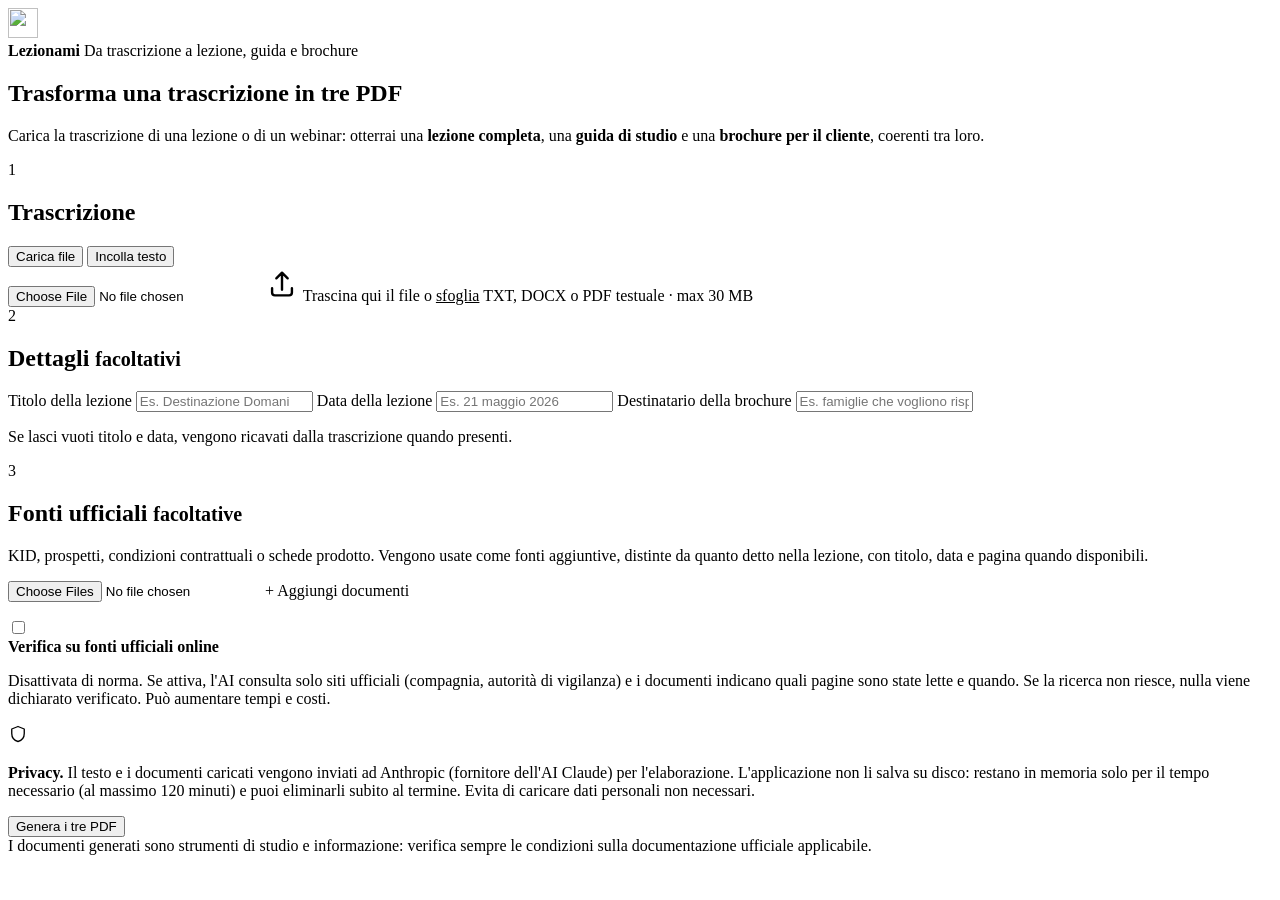
==== app/static/index.html @ d29f255a "Prima versione di Lezionami: trascrizione → tre PDF App web locale (FastAPI + HTML/JS, ReportLab) ch" ====
<!doctype html>
<html lang="it">
<head>
  <meta charset="utf-8">
  <meta name="viewport" content="width=device-width, initial-scale=1">
  <title>Lezionami · Trascrizione in tre PDF</title>
  <link rel="icon" href="/static/favicon.svg" type="image/svg+xml">
  <link rel="stylesheet" href="/static/style.css">
</head>
<body>
  <header class="topbar">
    <div class="wrap topbar-inner">
      <div class="brand">
        <img src="/static/favicon.svg" alt="" width="30" height="30">
        <div>
          <strong>Lezionami</strong>
          <span>Da trascrizione a lezione, guida e brochure</span>
        </div>
      </div>
      <span class="model-chip" id="modelChip" hidden></span>
    </div>
  </header>

  <main class="wrap">
    <div class="banner banner-warn" id="keyBanner" hidden>
      <strong>Chiave API non configurata.</strong>
      Copia il file <code>.env.example</code> in <code>.env</code>, inserisci la tua <code>ANTHROPIC_API_KEY</code> e riavvia l'applicazione. Senza chiave l'elaborazione non può partire.
    </div>

    <section class="intro">
      <h1>Trasforma una trascrizione in tre PDF</h1>
      <p>Carica la trascrizione di una lezione o di un webinar: otterrai una <b>lezione completa</b>, una <b>guida di studio</b> e una <b>brochure per il cliente</b>, coerenti tra loro.</p>
    </section>

    <form id="jobForm" novalidate>
      <!-- 1. Trascrizione -->
      <section class="card">
        <div class="card-head"><span class="step">1</span><h2>Trascrizione</h2></div>
        <div class="tabs" role="tablist">
          <button type="button" class="tab active" data-tab="file" role="tab" aria-selected="true">Carica file</button>
          <button type="button" class="tab" data-tab="text" role="tab" aria-selected="false">Incolla testo</button>
        </div>
        <div class="tab-panel" id="panel-file">
          <label class="dropzone" id="dropzone" for="transcriptFile">
            <input type="file" id="transcriptFile" name="transcript_file" accept=".txt,.docx,.pdf,.md,.srt,.vtt">
            <svg width="34" height="34" viewBox="0 0 24 24" fill="none" aria-hidden="true"><path d="M12 16V4m0 0-4 4m4-4 4 4M5 15v3a2 2 0 0 0 2 2h10a2 2 0 0 0 2-2v-3" stroke="currentColor" stroke-width="1.7" stroke-linecap="round" stroke-linejoin="round"/></svg>
            <span class="dz-main">Trascina qui il file o <u>sfoglia</u></span>
            <span class="dz-sub">TXT, DOCX o PDF testuale · max <span class="maxmb">30</span> MB</span>
            <span class="dz-file" id="transcriptName" hidden></span>
          </label>
        </div>
        <div class="tab-panel" id="panel-text" hidden>
          <textarea id="transcriptText" name="transcript_text" rows="9" placeholder="Incolla qui il testo della trascrizione…"></textarea>
          <div class="hint" id="charCount">0 caratteri</div>
        </div>
      </section>

      <!-- 2. Dettagli -->
      <section class="card">
        <div class="card-head"><span class="step">2</span><h2>Dettagli <small>facoltativi</small></h2></div>
        <div class="grid">
          <label class="field">
            <span>Titolo della lezione</span>
            <input type="text" name="title" maxlength="150" placeholder="Es. Destinazione Domani">
          </label>
          <label class="field">
            <span>Data della lezione</span>
            <input type="text" name="lesson_date" maxlength="60" placeholder="Es. 21 maggio 2026">
          </label>
          <label class="field field-wide">
            <span>Destinatario della brochure</span>
            <input type="text" name="recipient" maxlength="200" placeholder="Es. famiglie che vogliono risparmiare per i figli">
          </label>
        </div>
        <p class="hint">Se lasci vuoti titolo e data, vengono ricavati dalla trascrizione quando presenti.</p>
      </section>

      <!-- 3. Fonti aggiuntive -->
      <section class="card">
        <div class="card-head"><span class="step">3</span><h2>Fonti ufficiali <small>facoltative</small></h2></div>
        <p class="muted">KID, prospetti, condizioni contrattuali o schede prodotto. Vengono usate come fonti aggiuntive, distinte da quanto detto nella lezione, con titolo, data e pagina quando disponibili.</p>
        <label class="file-btn">
          <input type="file" id="sourceFiles" accept=".txt,.docx,.pdf,.md" multiple>
          <span>+ Aggiungi documenti</span>
        </label>
        <ul class="file-list" id="sourceList"></ul>

        <div class="toggle-row">
          <label class="switch">
            <input type="checkbox" id="webSearch" name="web_search">
            <span class="slider" aria-hidden="true"></span>
          </label>
          <div>
            <label for="webSearch"><b>Verifica su fonti ufficiali online</b></label>
            <p class="muted small">Disattivata di norma. Se attiva, l'AI consulta solo siti ufficiali (compagnia, autorità di vigilanza) e i documenti indicano quali pagine sono state lette e quando. Se la ricerca non riesce, nulla viene dichiarato verificato. Può aumentare tempi e costi.</p>
          </div>
        </div>
      </section>

      <section class="privacy">
        <svg width="20" height="20" viewBox="0 0 24 24" fill="none" aria-hidden="true"><path d="M12 3 4.5 6v5.5c0 4.6 3.2 8.4 7.5 9.5 4.3-1.1 7.5-4.9 7.5-9.5V6L12 3Z" stroke="currentColor" stroke-width="1.6" stroke-linejoin="round"/></svg>
        <p><b>Privacy.</b> Il testo e i documenti caricati vengono inviati ad Anthropic (fornitore dell'AI Claude) per l'elaborazione. L'applicazione non li salva su disco: restano in memoria solo per il tempo necessario (al massimo <span id="ttl">120</span> minuti) e puoi eliminarli subito al termine. Evita di caricare dati personali non necessari.</p>
      </section>

      <div class="actions">
        <button type="submit" class="btn btn-primary" id="submitBtn">Genera i tre PDF</button>
        <p class="form-error" id="formError" role="alert" hidden></p>
      </div>
    </form>

    <!-- Avanzamento -->
    <section class="card" id="progressCard" hidden>
      <div class="card-head"><span class="step step-live" id="progressStep">•</span><h2 id="progressTitle">Elaborazione in corso</h2></div>
      <div class="progress" aria-label="Avanzamento"><div class="progress-bar" id="progressBar"></div></div>
      <div class="progress-meta"><span id="progressPct">0%</span><span class="muted" id="progressNote">Le lezioni lunghe possono richiedere diversi minuti.</span></div>
      <ol class="phases" id="phaseList"></ol>
      <div class="banner banner-error" id="errorBox" hidden>
        <div><strong id="errorTitle">Si è verificato un errore</strong><p id="errorMsg"></p></div>
        <div class="error-actions">
          <button type="button" class="btn btn-primary" id="retryBtn">Riprova</button>
          <button type="button" class="btn btn-ghost" id="restartBtn">Nuova elaborazione</button>
        </div>
      </div>
      <ul class="warnings" id="warningList"></ul>
    </section>

    <!-- Risultati -->
    <section class="card" id="resultCard" hidden>
      <div class="card-head"><span class="step step-done">✓</span><h2>Documenti pronti</h2></div>
      <div class="downloads" id="downloads"></div>
      <div class="zip-row">
        <a class="btn btn-primary" id="zipLink" href="#">Scarica tutto (ZIP)</a>
        <a class="btn btn-ghost" id="reportLink" href="#">Report di verifica</a>
      </div>
      <details class="checks" id="checksBox">
        <summary>Controlli eseguiti e punti da verificare</summary>
        <div id="checksContent"></div>
      </details>
      <div class="end-actions">
        <button type="button" class="btn btn-ghost" id="newBtn">Nuova elaborazione</button>
        <button type="button" class="btn btn-danger" id="deleteBtn">Elimina i dati dal server</button>
      </div>
    </section>
  </main>

  <footer class="wrap footer">
    I documenti generati sono strumenti di studio e informazione: verifica sempre le condizioni sulla documentazione ufficiale applicabile.
  </footer>

  <script src="/static/app.js"></script>
</body>
</html>
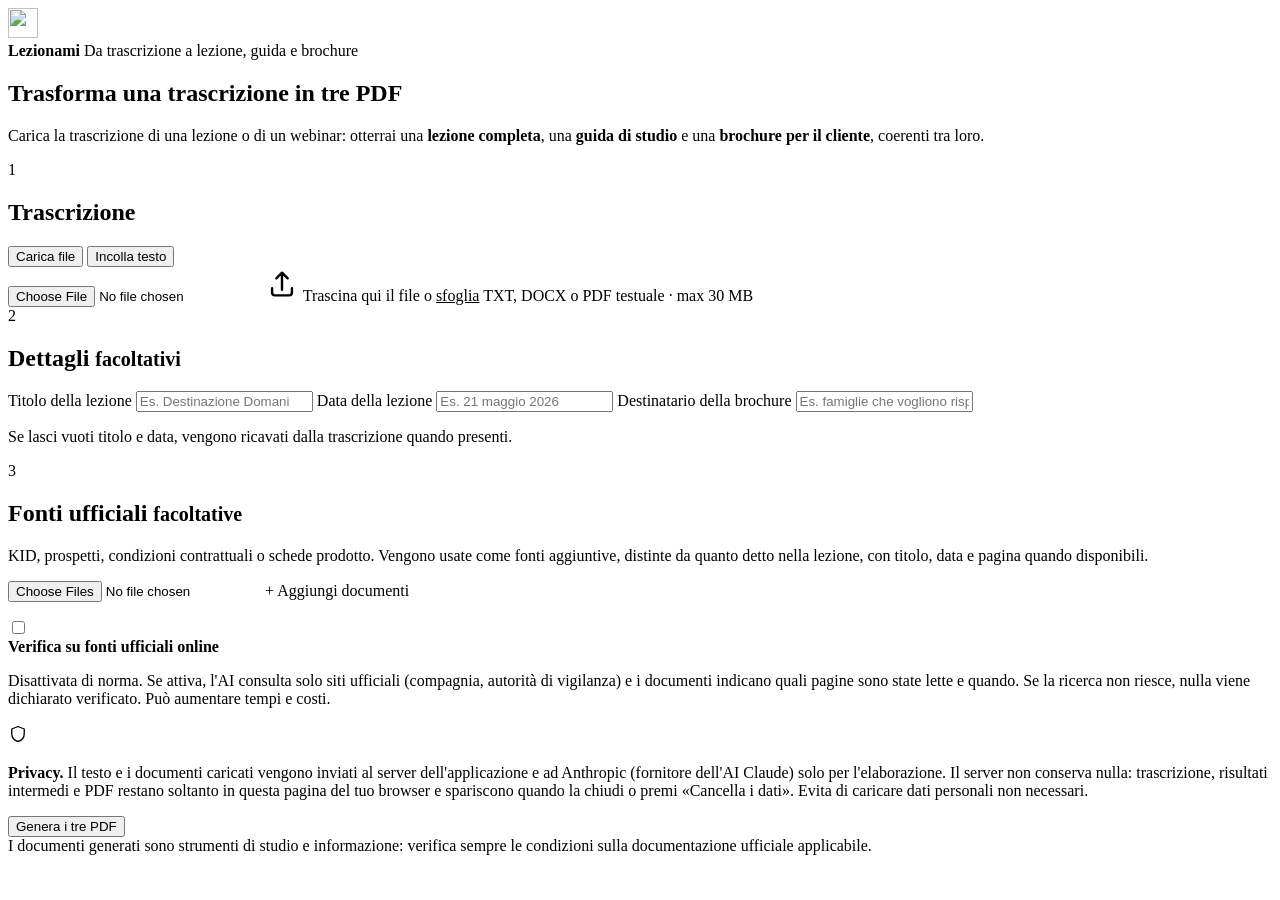
==== commit 69cb6332: "Pubblicazione online: architettura a passi compatibile con Vercel Vercel esegue funzioni serverless " ====
--- a/app/static/index.html
+++ b/app/static/index.html
@@ -17,7 +17,10 @@
           <span>Da trascrizione a lezione, guida e brochure</span>
         </div>
       </div>
-      <span class="model-chip" id="modelChip" hidden></span>
+      <div class="top-actions">
+        <span class="model-chip" id="modelChip" hidden></span>
+        <button type="button" class="logout" id="logoutBtn" hidden>Esci</button>
+      </div>
     </div>
   </header>
 
@@ -99,7 +102,7 @@
 
       <section class="privacy">
         <svg width="20" height="20" viewBox="0 0 24 24" fill="none" aria-hidden="true"><path d="M12 3 4.5 6v5.5c0 4.6 3.2 8.4 7.5 9.5 4.3-1.1 7.5-4.9 7.5-9.5V6L12 3Z" stroke="currentColor" stroke-width="1.6" stroke-linejoin="round"/></svg>
-        <p><b>Privacy.</b> Il testo e i documenti caricati vengono inviati ad Anthropic (fornitore dell'AI Claude) per l'elaborazione. L'applicazione non li salva su disco: restano in memoria solo per il tempo necessario (al massimo <span id="ttl">120</span> minuti) e puoi eliminarli subito al termine. Evita di caricare dati personali non necessari.</p>
+        <p><b>Privacy.</b> Il testo e i documenti caricati vengono inviati <span id="serverNote">al server dell'applicazione e </span>ad Anthropic (fornitore dell'AI Claude) solo per l'elaborazione. Il server non conserva nulla: trascrizione, risultati intermedi e PDF restano soltanto in questa pagina del tuo browser e spariscono quando la chiudi o premi «Cancella i dati». Evita di caricare dati personali non necessari.</p>
       </section>
 
       <div class="actions">
@@ -112,7 +115,7 @@
     <section class="card" id="progressCard" hidden>
       <div class="card-head"><span class="step step-live" id="progressStep">•</span><h2 id="progressTitle">Elaborazione in corso</h2></div>
       <div class="progress" aria-label="Avanzamento"><div class="progress-bar" id="progressBar"></div></div>
-      <div class="progress-meta"><span id="progressPct">0%</span><span class="muted" id="progressNote">Le lezioni lunghe possono richiedere diversi minuti.</span></div>
+      <div class="progress-meta"><span id="progressPct">0%</span><span class="muted" id="progressNote">Non chiudere né ricaricare la pagina durante l'elaborazione.</span></div>
       <ol class="phases" id="phaseList"></ol>
       <div class="banner banner-error" id="errorBox" hidden>
         <div><strong id="errorTitle">Si è verificato un errore</strong><p id="errorMsg"></p></div>
@@ -138,7 +141,7 @@
       </details>
       <div class="end-actions">
         <button type="button" class="btn btn-ghost" id="newBtn">Nuova elaborazione</button>
-        <button type="button" class="btn btn-danger" id="deleteBtn">Elimina i dati dal server</button>
+        <button type="button" class="btn btn-danger" id="deleteBtn">Cancella i dati dalla pagina</button>
       </div>
     </section>
   </main>
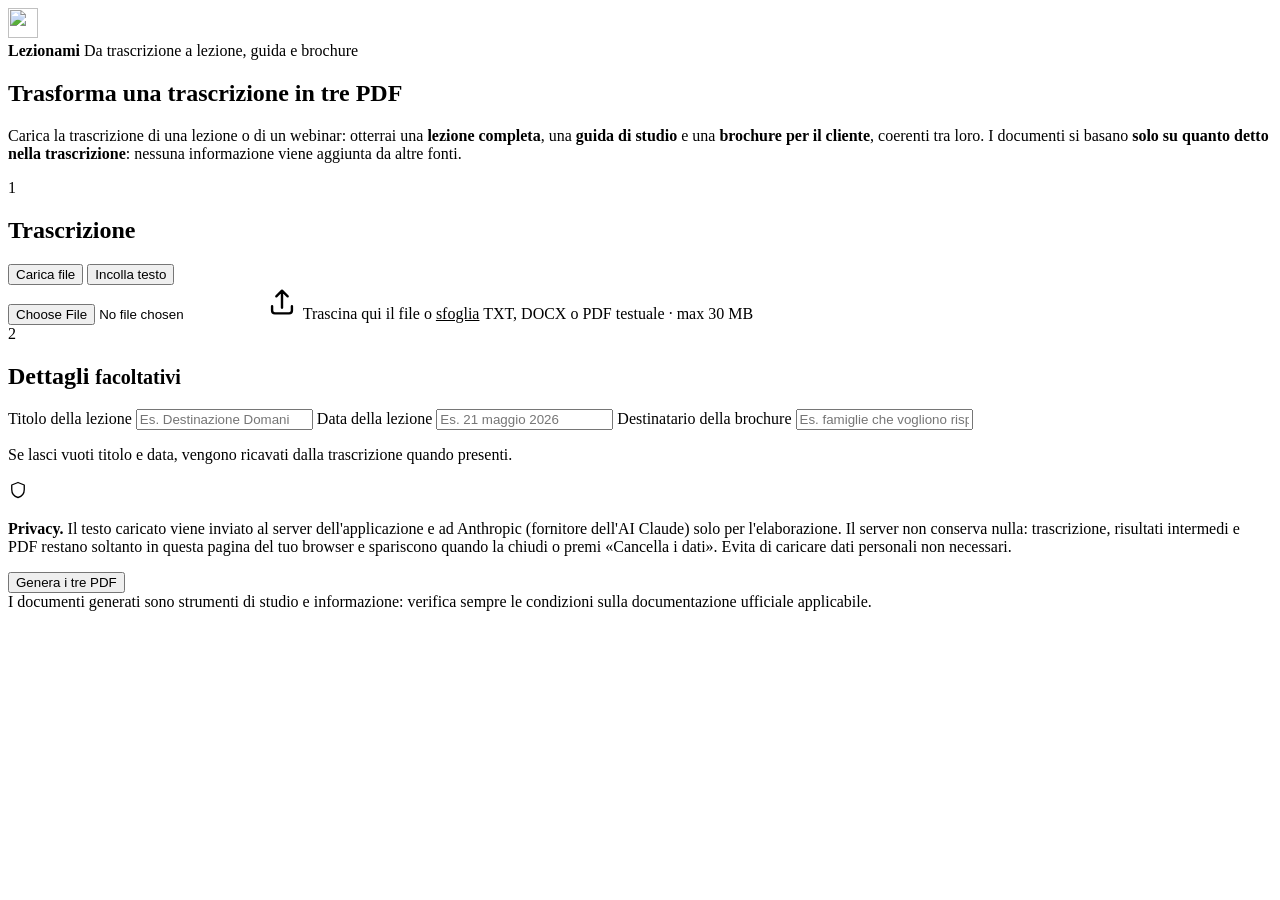
==== commit 8e057cce: "Unica fonte: la trascrizione Rimossi la verifica web e il caricamento di documenti aggiuntivi (KID, " ====
--- a/app/static/index.html
+++ b/app/static/index.html
@@ -32,7 +32,7 @@
 
     <section class="intro">
       <h1>Trasforma una trascrizione in tre PDF</h1>
-      <p>Carica la trascrizione di una lezione o di un webinar: otterrai una <b>lezione completa</b>, una <b>guida di studio</b> e una <b>brochure per il cliente</b>, coerenti tra loro.</p>
+      <p>Carica la trascrizione di una lezione o di un webinar: otterrai una <b>lezione completa</b>, una <b>guida di studio</b> e una <b>brochure per il cliente</b>, coerenti tra loro. I documenti si basano <b>solo su quanto detto nella trascrizione</b>: nessuna informazione viene aggiunta da altre fonti.</p>
     </section>
 
     <form id="jobForm" novalidate>
@@ -78,31 +78,9 @@
         <p class="hint">Se lasci vuoti titolo e data, vengono ricavati dalla trascrizione quando presenti.</p>
       </section>
 
-      <!-- 3. Fonti aggiuntive -->
-      <section class="card">
-        <div class="card-head"><span class="step">3</span><h2>Fonti ufficiali <small>facoltative</small></h2></div>
-        <p class="muted">KID, prospetti, condizioni contrattuali o schede prodotto. Vengono usate come fonti aggiuntive, distinte da quanto detto nella lezione, con titolo, data e pagina quando disponibili.</p>
-        <label class="file-btn">
-          <input type="file" id="sourceFiles" accept=".txt,.docx,.pdf,.md" multiple>
-          <span>+ Aggiungi documenti</span>
-        </label>
-        <ul class="file-list" id="sourceList"></ul>
-
-        <div class="toggle-row">
-          <label class="switch">
-            <input type="checkbox" id="webSearch" name="web_search">
-            <span class="slider" aria-hidden="true"></span>
-          </label>
-          <div>
-            <label for="webSearch"><b>Verifica su fonti ufficiali online</b></label>
-            <p class="muted small">Disattivata di norma. Se attiva, l'AI consulta solo siti ufficiali (compagnia, autorità di vigilanza) e i documenti indicano quali pagine sono state lette e quando. Se la ricerca non riesce, nulla viene dichiarato verificato. Può aumentare tempi e costi.</p>
-          </div>
-        </div>
-      </section>
-
       <section class="privacy">
         <svg width="20" height="20" viewBox="0 0 24 24" fill="none" aria-hidden="true"><path d="M12 3 4.5 6v5.5c0 4.6 3.2 8.4 7.5 9.5 4.3-1.1 7.5-4.9 7.5-9.5V6L12 3Z" stroke="currentColor" stroke-width="1.6" stroke-linejoin="round"/></svg>
-        <p><b>Privacy.</b> Il testo e i documenti caricati vengono inviati <span id="serverNote">al server dell'applicazione e </span>ad Anthropic (fornitore dell'AI Claude) solo per l'elaborazione. Il server non conserva nulla: trascrizione, risultati intermedi e PDF restano soltanto in questa pagina del tuo browser e spariscono quando la chiudi o premi «Cancella i dati». Evita di caricare dati personali non necessari.</p>
+        <p><b>Privacy.</b> Il testo caricato viene inviato <span id="serverNote">al server dell'applicazione e </span>ad Anthropic (fornitore dell'AI Claude) solo per l'elaborazione. Il server non conserva nulla: trascrizione, risultati intermedi e PDF restano soltanto in questa pagina del tuo browser e spariscono quando la chiudi o premi «Cancella i dati». Evita di caricare dati personali non necessari.</p>
       </section>
 
       <div class="actions">
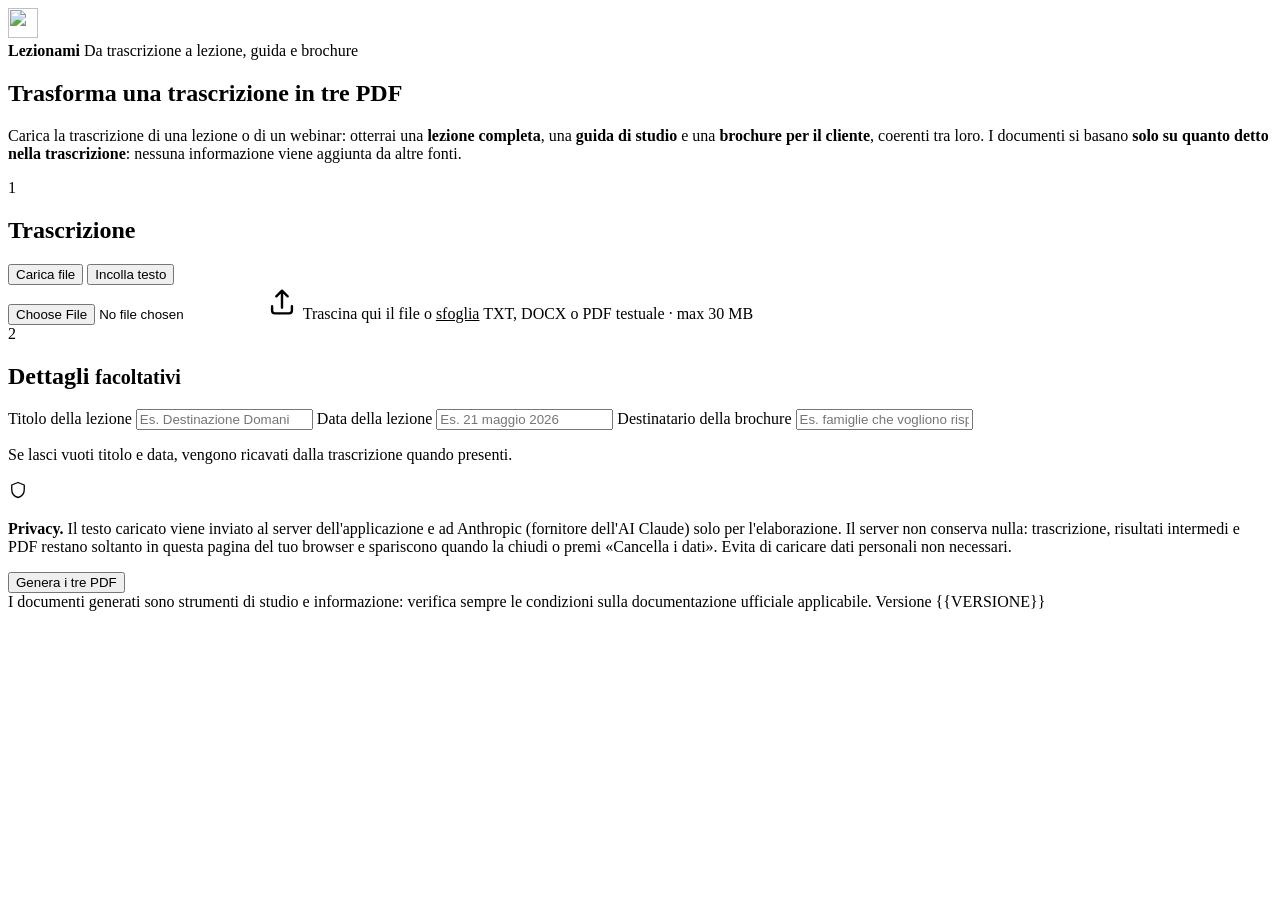
==== commit edafcd39: "Versione nei file dell'interfaccia per evitare la cache Il browser o la CDN di Vercel potevano conti" ====
--- a/app/static/index.html
+++ b/app/static/index.html
@@ -126,6 +126,7 @@
 
   <footer class="wrap footer">
     I documenti generati sono strumenti di studio e informazione: verifica sempre le condizioni sulla documentazione ufficiale applicabile.
+    <span class="version">Versione {{VERSIONE}}</span>
   </footer>
 
   <script src="/static/app.js"></script>
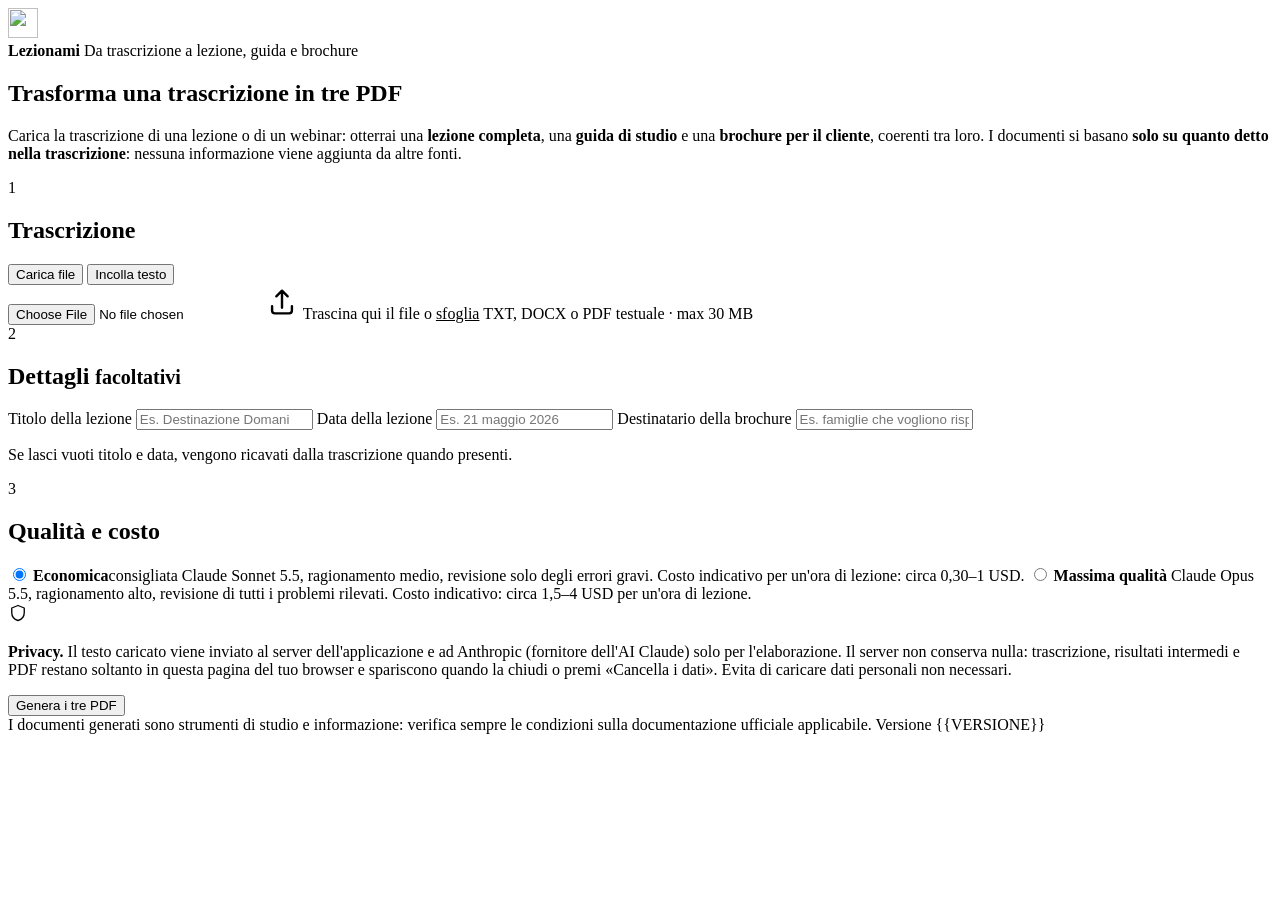
==== commit 843bf545: "Modalità economica predefinita per ridurre i costi Nuova scelta nell'interfaccia «Qualità e costo»: " ====
--- a/app/static/index.html
+++ b/app/static/index.html
@@ -78,6 +78,27 @@
         <p class="hint">Se lasci vuoti titolo e data, vengono ricavati dalla trascrizione quando presenti.</p>
       </section>
 
+      <!-- 3. Qualità e costo -->
+      <section class="card">
+        <div class="card-head"><span class="step">3</span><h2>Qualità e costo</h2></div>
+        <div class="choices" role="radiogroup">
+          <label class="choice">
+            <input type="radio" name="quality" value="economica" checked>
+            <span class="choice-body">
+              <span class="choice-title"><b>Economica</b><span class="badge">consigliata</span></span>
+              <span class="muted small">Claude Sonnet 5.5, ragionamento medio, revisione solo degli errori gravi. Costo indicativo per un'ora di lezione: circa 0,30–1 USD.</span>
+            </span>
+          </label>
+          <label class="choice">
+            <input type="radio" name="quality" value="massima">
+            <span class="choice-body">
+              <b>Massima qualità</b>
+              <span class="muted small">Claude Opus 5.5, ragionamento alto, revisione di tutti i problemi rilevati. Costo indicativo: circa 1,5–4 USD per un'ora di lezione.</span>
+            </span>
+          </label>
+        </div>
+      </section>
+
       <section class="privacy">
         <svg width="20" height="20" viewBox="0 0 24 24" fill="none" aria-hidden="true"><path d="M12 3 4.5 6v5.5c0 4.6 3.2 8.4 7.5 9.5 4.3-1.1 7.5-4.9 7.5-9.5V6L12 3Z" stroke="currentColor" stroke-width="1.6" stroke-linejoin="round"/></svg>
         <p><b>Privacy.</b> Il testo caricato viene inviato <span id="serverNote">al server dell'applicazione e </span>ad Anthropic (fornitore dell'AI Claude) solo per l'elaborazione. Il server non conserva nulla: trascrizione, risultati intermedi e PDF restano soltanto in questa pagina del tuo browser e spariscono quando la chiudi o premi «Cancella i dati». Evita di caricare dati personali non necessari.</p>
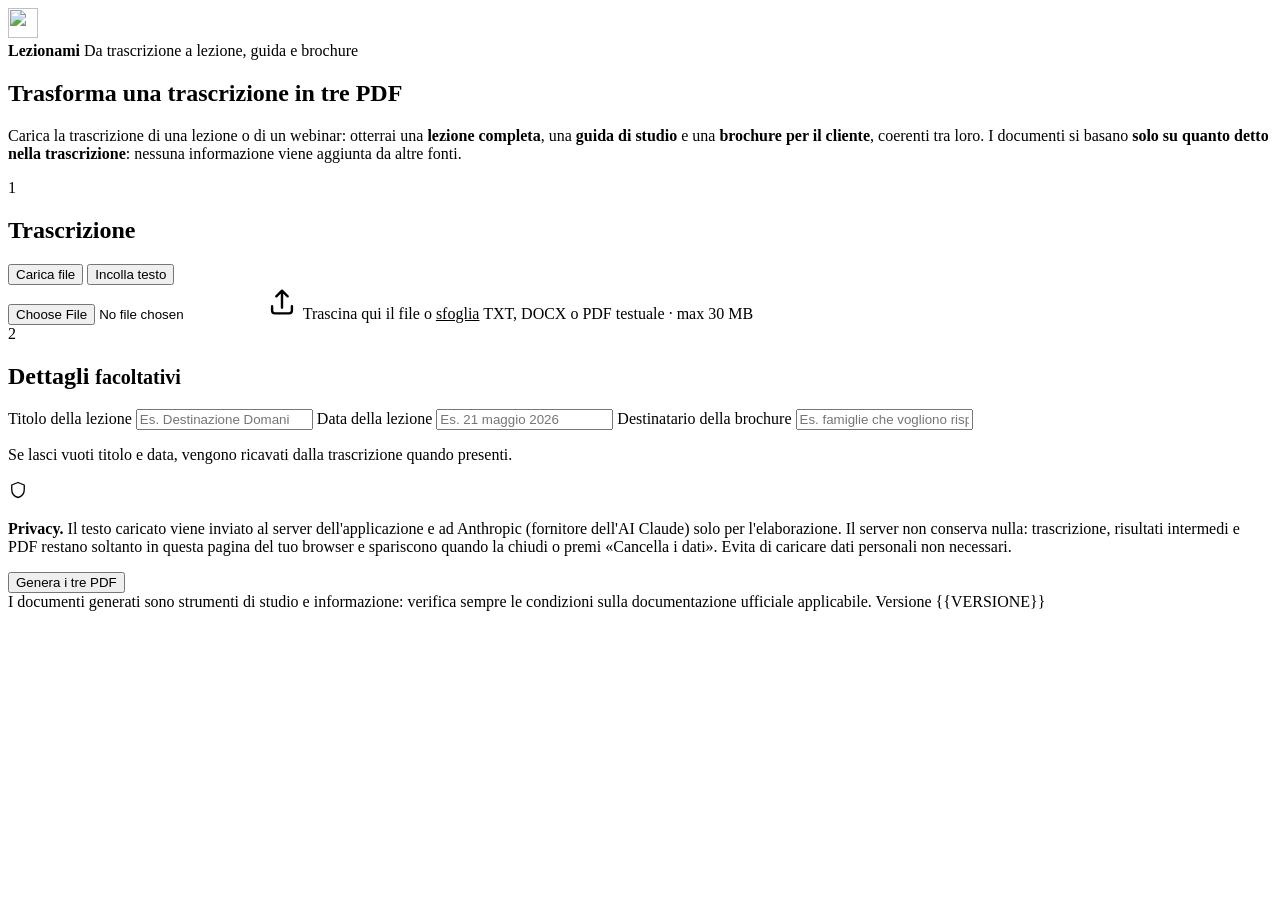
==== commit f0113a3a: "Claude Sonnet 5.5 come unico modello predefinito Tolta la scelta Economica/Massima qualità dall'inte" ====
--- a/app/static/index.html
+++ b/app/static/index.html
@@ -78,27 +78,6 @@
         <p class="hint">Se lasci vuoti titolo e data, vengono ricavati dalla trascrizione quando presenti.</p>
       </section>
 
-      <!-- 3. Qualità e costo -->
-      <section class="card">
-        <div class="card-head"><span class="step">3</span><h2>Qualità e costo</h2></div>
-        <div class="choices" role="radiogroup">
-          <label class="choice">
-            <input type="radio" name="quality" value="economica" checked>
-            <span class="choice-body">
-              <span class="choice-title"><b>Economica</b><span class="badge">consigliata</span></span>
-              <span class="muted small">Claude Sonnet 5.5, ragionamento medio, revisione solo degli errori gravi. Costo indicativo per un'ora di lezione: circa 0,30–1 USD.</span>
-            </span>
-          </label>
-          <label class="choice">
-            <input type="radio" name="quality" value="massima">
-            <span class="choice-body">
-              <b>Massima qualità</b>
-              <span class="muted small">Claude Opus 5.5, ragionamento alto, revisione di tutti i problemi rilevati. Costo indicativo: circa 1,5–4 USD per un'ora di lezione.</span>
-            </span>
-          </label>
-        </div>
-      </section>
-
       <section class="privacy">
         <svg width="20" height="20" viewBox="0 0 24 24" fill="none" aria-hidden="true"><path d="M12 3 4.5 6v5.5c0 4.6 3.2 8.4 7.5 9.5 4.3-1.1 7.5-4.9 7.5-9.5V6L12 3Z" stroke="currentColor" stroke-width="1.6" stroke-linejoin="round"/></svg>
         <p><b>Privacy.</b> Il testo caricato viene inviato <span id="serverNote">al server dell'applicazione e </span>ad Anthropic (fornitore dell'AI Claude) solo per l'elaborazione. Il server non conserva nulla: trascrizione, risultati intermedi e PDF restano soltanto in questa pagina del tuo browser e spariscono quando la chiudi o premi «Cancella i dati». Evita di caricare dati personali non necessari.</p>
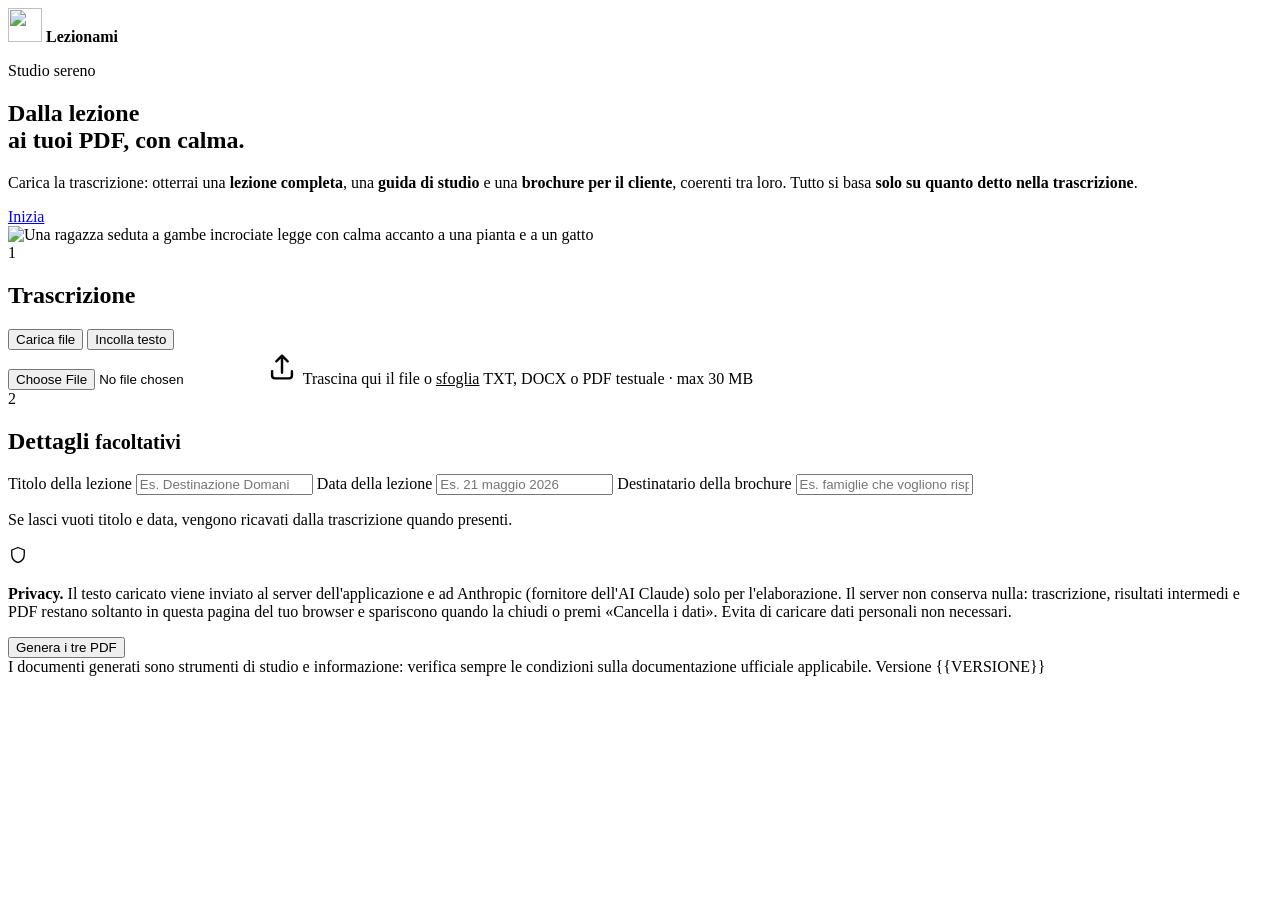
==== commit 169aa8be: "Nuovo stile dell'interfaccia: caldo e rilassato Palette crema, terracotta e sabbia; titoli in Marcel" ====
--- a/app/static/index.html
+++ b/app/static/index.html
@@ -5,17 +5,18 @@
   <meta name="viewport" content="width=device-width, initial-scale=1">
   <title>Lezionami · Trascrizione in tre PDF</title>
   <link rel="icon" href="/static/favicon.svg" type="image/svg+xml">
+  <link rel="preconnect" href="https://fonts.googleapis.com">
+  <link rel="preconnect" href="https://fonts.gstatic.com" crossorigin>
+  <link href="https://fonts.googleapis.com/css2?family=Marcellus&family=Outfit:wght@300;400;500;600&display=swap" rel="stylesheet">
   <link rel="stylesheet" href="/static/style.css">
 </head>
 <body>
+  <div class="backdrop" aria-hidden="true"><div class="blob blob-a"></div><div class="blob blob-b"></div></div>
   <header class="topbar">
     <div class="wrap topbar-inner">
       <div class="brand">
-        <img src="/static/favicon.svg" alt="" width="30" height="30">
-        <div>
-          <strong>Lezionami</strong>
-          <span>Da trascrizione a lezione, guida e brochure</span>
-        </div>
+        <img src="/static/favicon.svg" alt="" width="34" height="34">
+        <strong>Lezionami</strong>
       </div>
       <div class="top-actions">
         <span class="model-chip" id="modelChip" hidden></span>
@@ -27,12 +28,17 @@
   <main class="wrap">
     <div class="banner banner-warn" id="keyBanner" hidden>
       <strong>Chiave API non configurata.</strong>
-      Copia il file <code>.env.example</code> in <code>.env</code>, inserisci la tua <code>ANTHROPIC_API_KEY</code> e riavvia l'applicazione. Senza chiave l'elaborazione non può partire.
+      Inserisci la variabile <code>ANTHROPIC_API_KEY</code> nelle impostazioni del server e rifai il deploy. Senza chiave l'elaborazione non può partire.
     </div>
 
-    <section class="intro">
-      <h1>Trasforma una trascrizione in tre PDF</h1>
-      <p>Carica la trascrizione di una lezione o di un webinar: otterrai una <b>lezione completa</b>, una <b>guida di studio</b> e una <b>brochure per il cliente</b>, coerenti tra loro. I documenti si basano <b>solo su quanto detto nella trascrizione</b>: nessuna informazione viene aggiunta da altre fonti.</p>
+    <section class="hero">
+      <div class="hero-text">
+        <p class="eyebrow">Studio sereno</p>
+        <h1>Dalla lezione<br>ai tuoi PDF, con calma.</h1>
+        <p>Carica la trascrizione: otterrai una <b>lezione completa</b>, una <b>guida di studio</b> e una <b>brochure per il cliente</b>, coerenti tra loro. Tutto si basa <b>solo su quanto detto nella trascrizione</b>.</p>
+        <a class="btn btn-primary hero-cta" href="#jobForm">Inizia</a>
+      </div>
+      <img class="hero-art" src="/static/illustrazione.svg" alt="Una ragazza seduta a gambe incrociate legge con calma accanto a una pianta e a un gatto" width="360" height="320">
     </section>
 
     <form id="jobForm" novalidate>
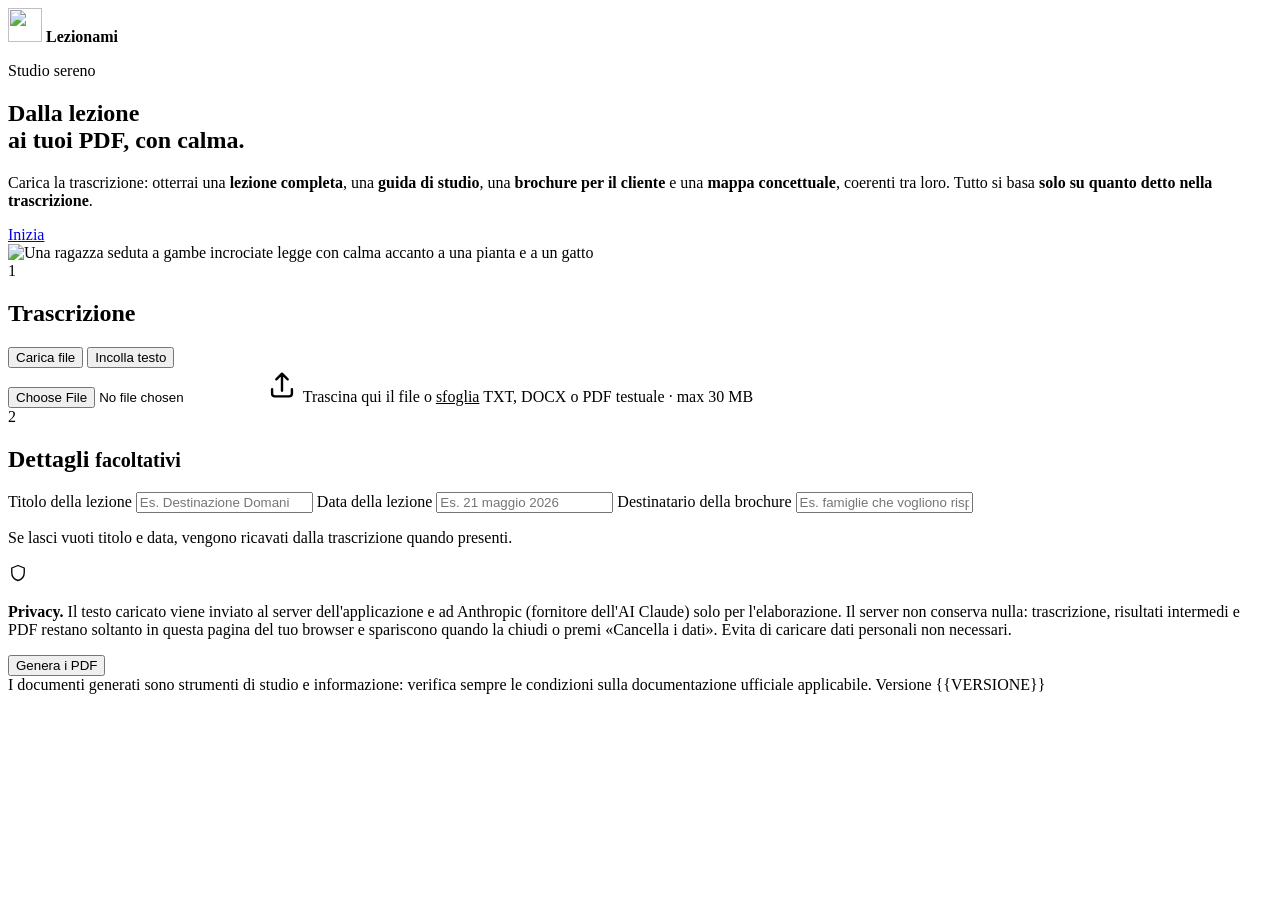
==== commit 00dc6873: "Quarto documento: mappa concettuale per il cliente Nuovo passo «map» (una chiamata breve, in paralle" ====
--- a/app/static/index.html
+++ b/app/static/index.html
@@ -3,7 +3,7 @@
 <head>
   <meta charset="utf-8">
   <meta name="viewport" content="width=device-width, initial-scale=1">
-  <title>Lezionami · Trascrizione in tre PDF</title>
+  <title>Lezionami · Dalla trascrizione ai PDF</title>
   <link rel="icon" href="/static/favicon.svg" type="image/svg+xml">
   <link rel="preconnect" href="https://fonts.googleapis.com">
   <link rel="preconnect" href="https://fonts.gstatic.com" crossorigin>
@@ -35,7 +35,7 @@
       <div class="hero-text">
         <p class="eyebrow">Studio sereno</p>
         <h1>Dalla lezione<br>ai tuoi PDF, con calma.</h1>
-        <p>Carica la trascrizione: otterrai una <b>lezione completa</b>, una <b>guida di studio</b> e una <b>brochure per il cliente</b>, coerenti tra loro. Tutto si basa <b>solo su quanto detto nella trascrizione</b>.</p>
+        <p>Carica la trascrizione: otterrai una <b>lezione completa</b>, una <b>guida di studio</b>, una <b>brochure per il cliente</b> e una <b>mappa concettuale</b>, coerenti tra loro. Tutto si basa <b>solo su quanto detto nella trascrizione</b>.</p>
         <a class="btn btn-primary hero-cta" href="#jobForm">Inizia</a>
       </div>
       <img class="hero-art" src="/static/illustrazione.svg" alt="Una ragazza seduta a gambe incrociate legge con calma accanto a una pianta e a un gatto" width="360" height="320">
@@ -90,7 +90,7 @@
       </section>
 
       <div class="actions">
-        <button type="submit" class="btn btn-primary" id="submitBtn">Genera i tre PDF</button>
+        <button type="submit" class="btn btn-primary" id="submitBtn">Genera i PDF</button>
         <p class="form-error" id="formError" role="alert" hidden></p>
       </div>
     </form>
